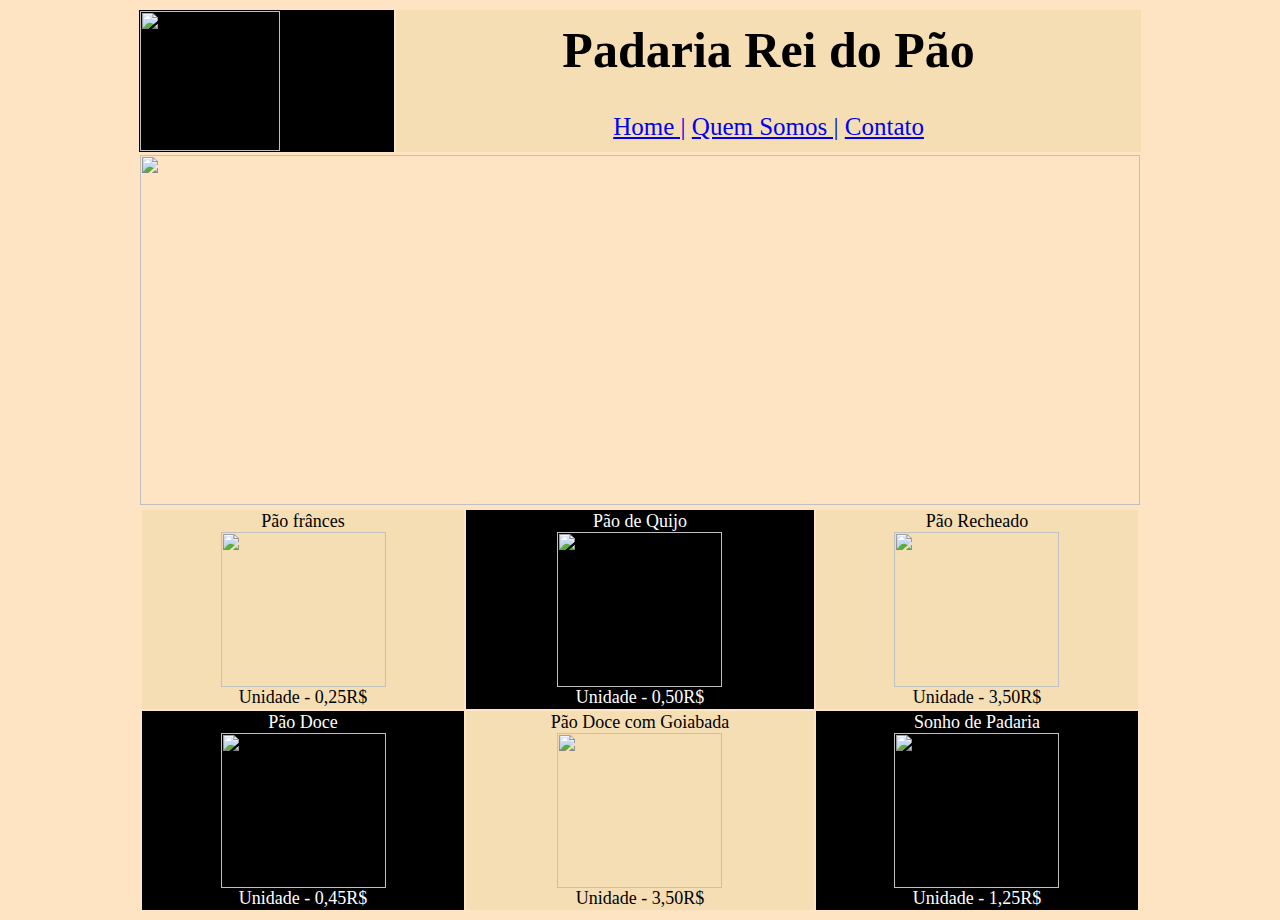
==== index.html @ 81607182 "Rename Index.html to index.html" ====
<DOCTYPE html>

<html>
	
	<head>
		
		<title>Rei do Pão</title>
		<meta charset = "utf-8">

	</head>

	<body align="center" style="background-color:bisque">

		<table  width="1000" border="0" align="center">
			
			<tr style="font-size:25">

				<td style="background-color:black; color:white;" >
					<img src="https://thumbs.dreamstime.com/b/m%C3%A3o-da-padaria-escrita-rotulando-o-logotipo-etiqueta-crach%C3%A1-emblema-85270620.jpg" height="140" width="140">
				</td>	
				<td style="background-color:wheat; color:black;" align="center">
					<h1>Padaria Rei do Pão</h1>
					<a href="home.html">Home |</a>
					<a href="Quem Somos.html"> Quem Somos |</a>
					<a href="Contato.html"> Contato</a>
				</td>

			</tr>
			
			<tr>
				<td colspan="2">
					<img src="https://image.freepik.com/fotos-gratis/rye-cortou-pao-na-mesa_1112-1265.jpg" height="350" width="1000">
				</td>
			</tr>

		</table>

		<table  width="1000" border="0" align="center">
			
			<tr style="font-size:18">

				<td style="background-color:wheat; color:black;" align="center">
					Pão frânces<br>
					<img src="https://www.sabornamesa.com.br/media/k2/items/cache/f59fd3a46f2adbbd9dd6269010353971_L.jpg" height="155" width="165">
					<br> Unidade - 0,25R$
				</td>

				<td style="background-color:black; color:white;" align="center">
					Pão de Quijo <br>
					<img src="https://www.30receitas.com/wp-content/uploads/2020/11/pao-queijo-padaria.png" height="155" width="165">
					<br>Unidade - 0,50R$
				</td>

				<td style="background-color:wheat; color:black;" align="center">
					Pão Recheado <br>
					<img src="https://p2.trrsf.com/image/fget/cf/620/0/images.terra.com/2020/06/30/pao-recheado-carne-seca-1-1-768x512.jpg" height="155" width="165">
					<br> Unidade - 3,50R$
				</td>

			</tr>

			<tr style="font-size:18">

				<td style="background-color:black; color:white;" align="center">
					Pão Doce<br>
					<img src="https://img.cybercook.com.br/imagens/receitas/681/pao-doce-de-creme-e-coco-840x480.jpg?q=75" height="155" width="165">
					<br> Unidade - 0,45R$
				</td>

				<td style="background-color:wheat; color:black;" align="center">
					Pão Doce com Goiabada<br>
					<img src="https://d1uz88p17r663j.cloudfront.net/resized/cfc66a2e8c326f0e3a62a96a950c6347_pao-doce-goiabada-receitas-nestle_1200_600.jpg" height="155" width="165">
					<br> Unidade - 3,50R$
				</td>

				<td style="background-color:black; color:white;" align="center">
					Sonho de Padaria <br>
					<img src="https://s2.glbimg.com/KvqF7ETpto1QsD1Kf89w4V9LOPk=/0x0:1280x720/924x0/smart/filters:strip_icc()/i.s3.glbimg.com/v1/AUTH_e84042ef78cb4708aeebdf1c68c6cbd6/internal_photos/bs/2020/m/z/GillcwTvC9fDZkMqHqeQ/sonho-de-doce-de-leite.jpg" height="155" width="165">
					<br> Unidade - 1,25R$
				</td>

			</tr>

		</table>

	</body>

</html>
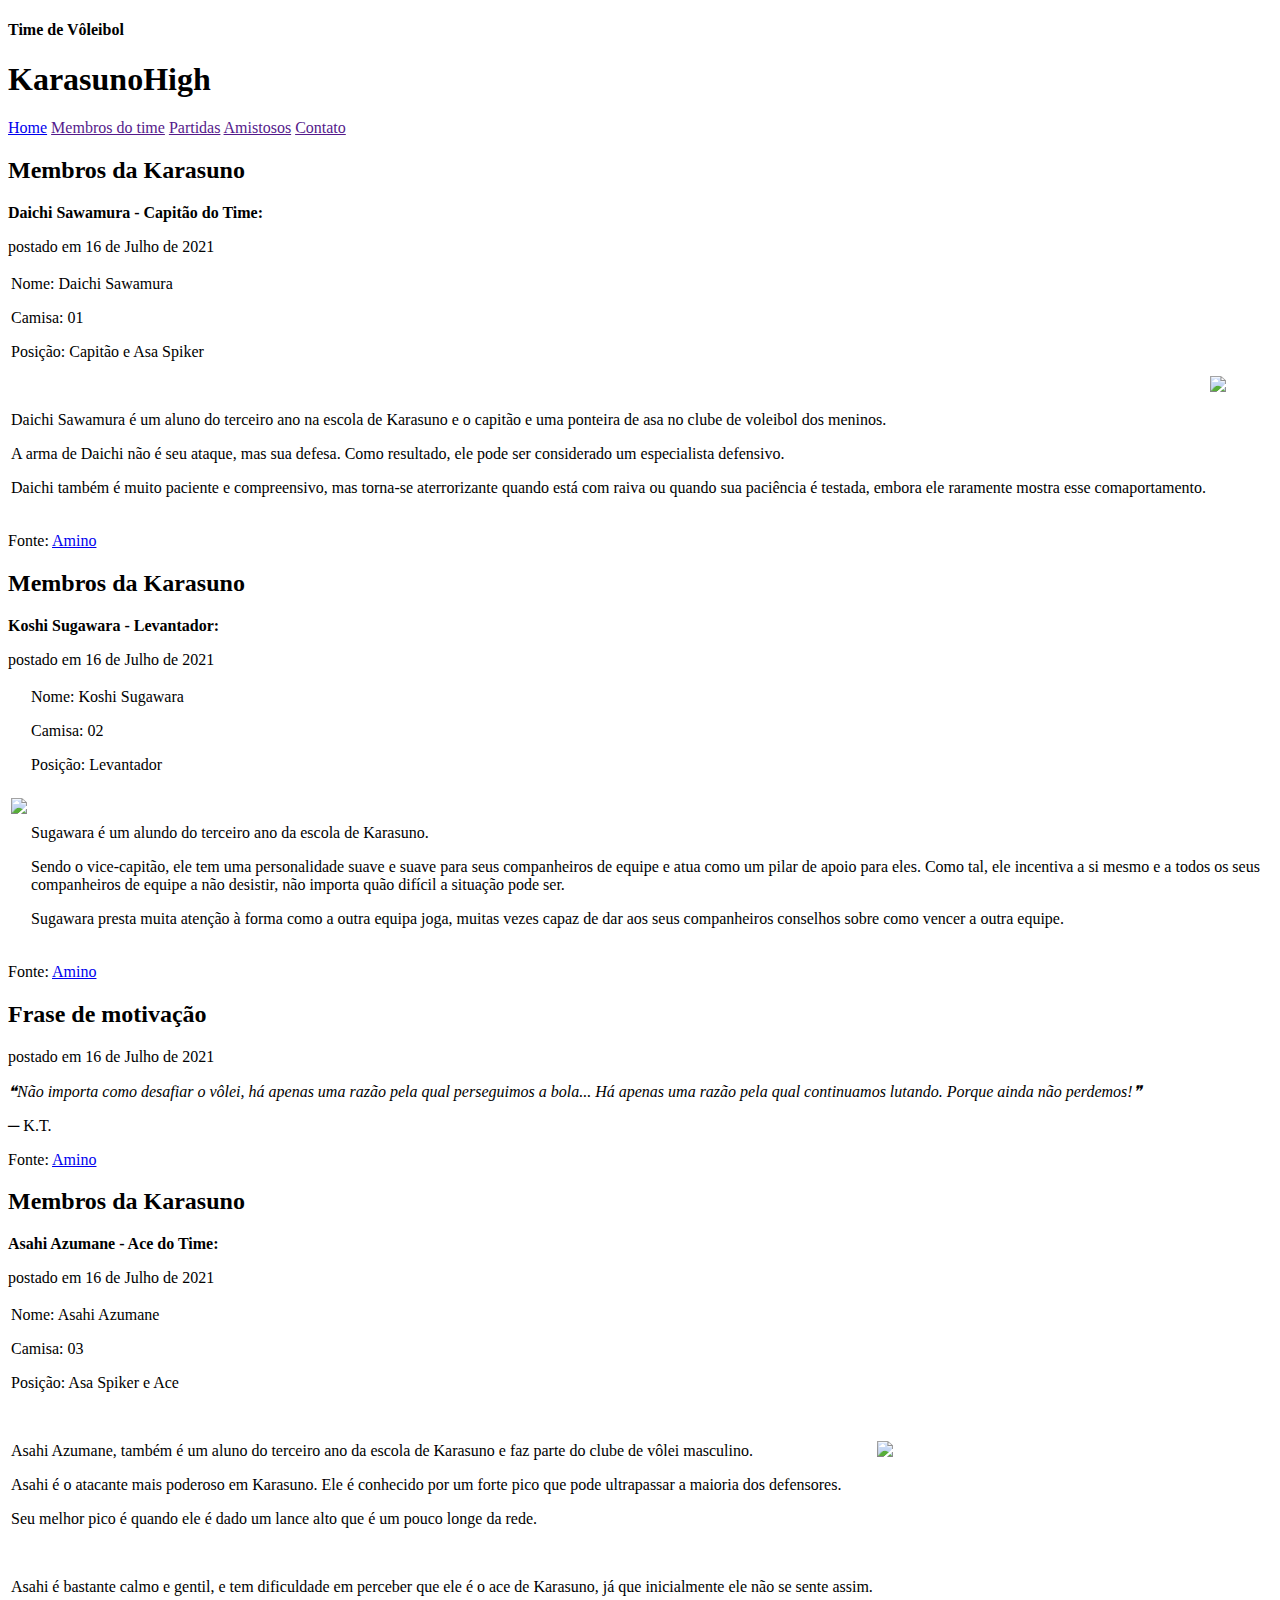
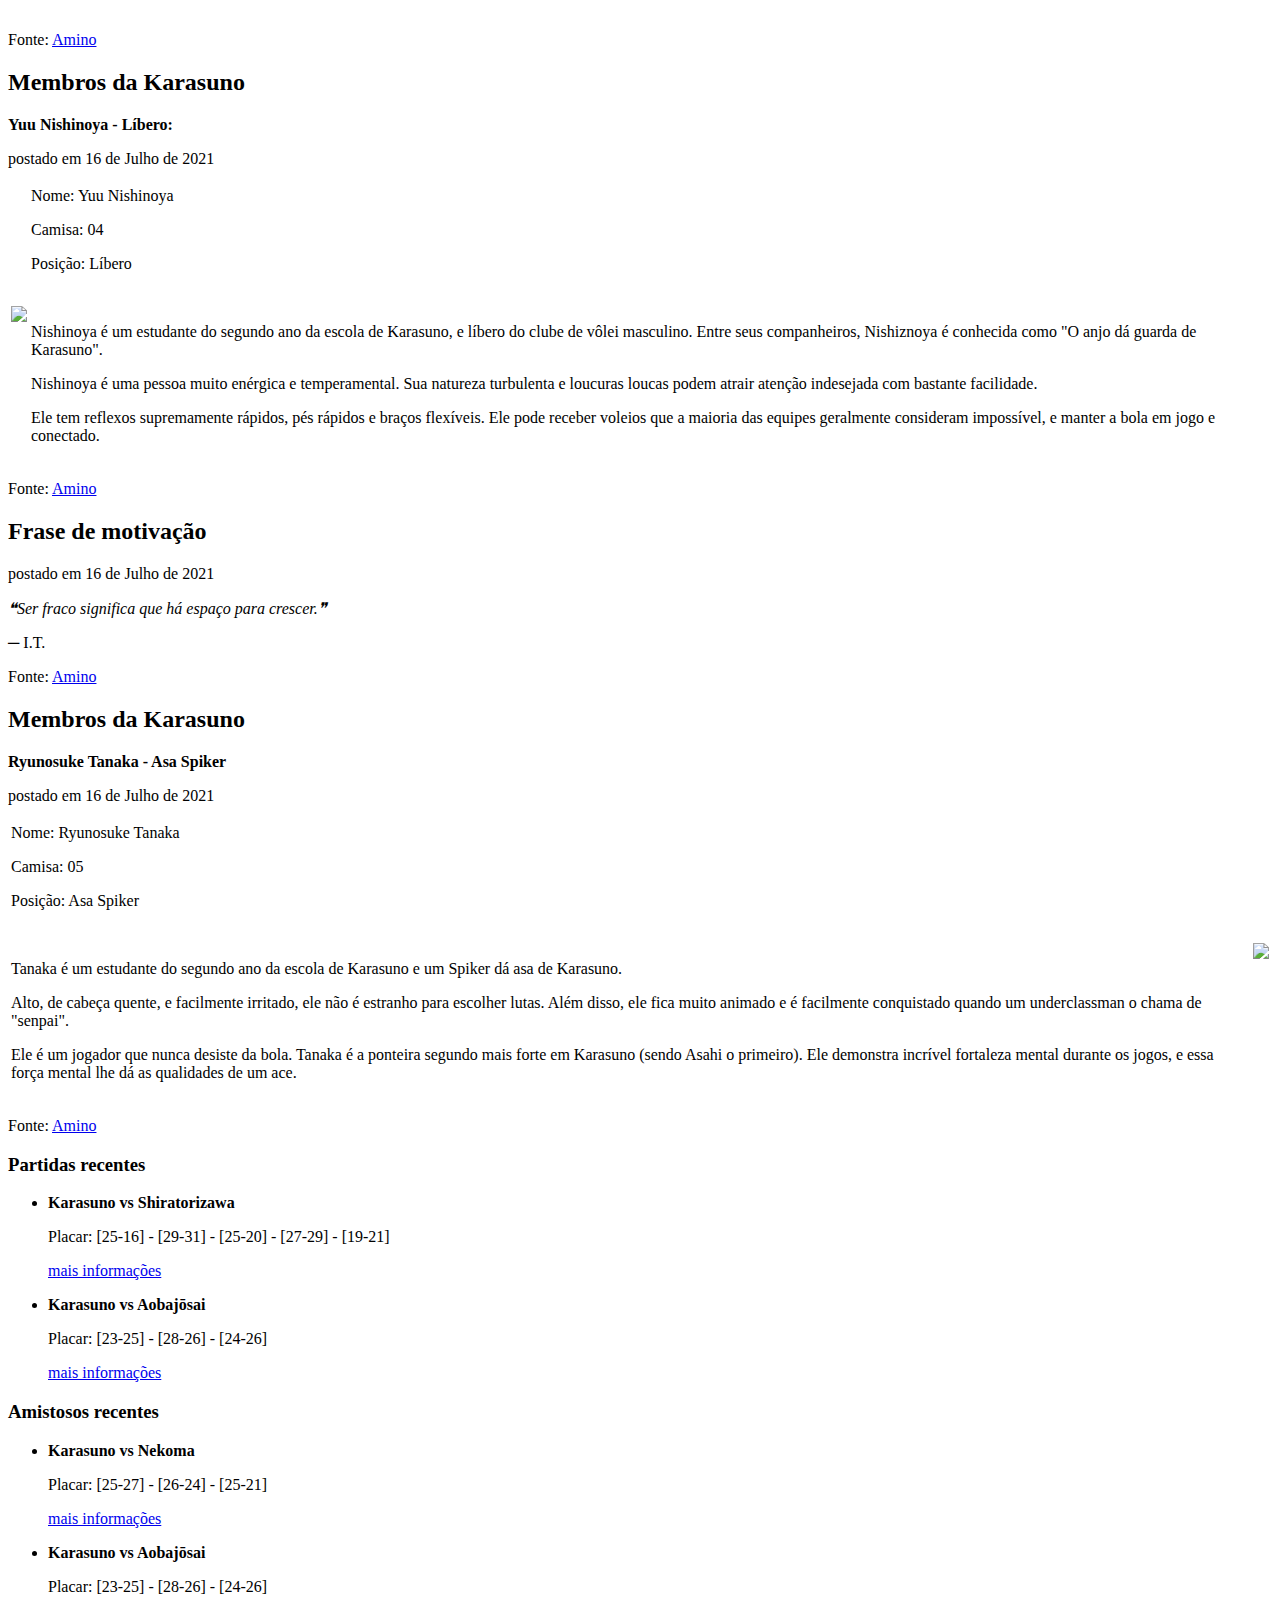
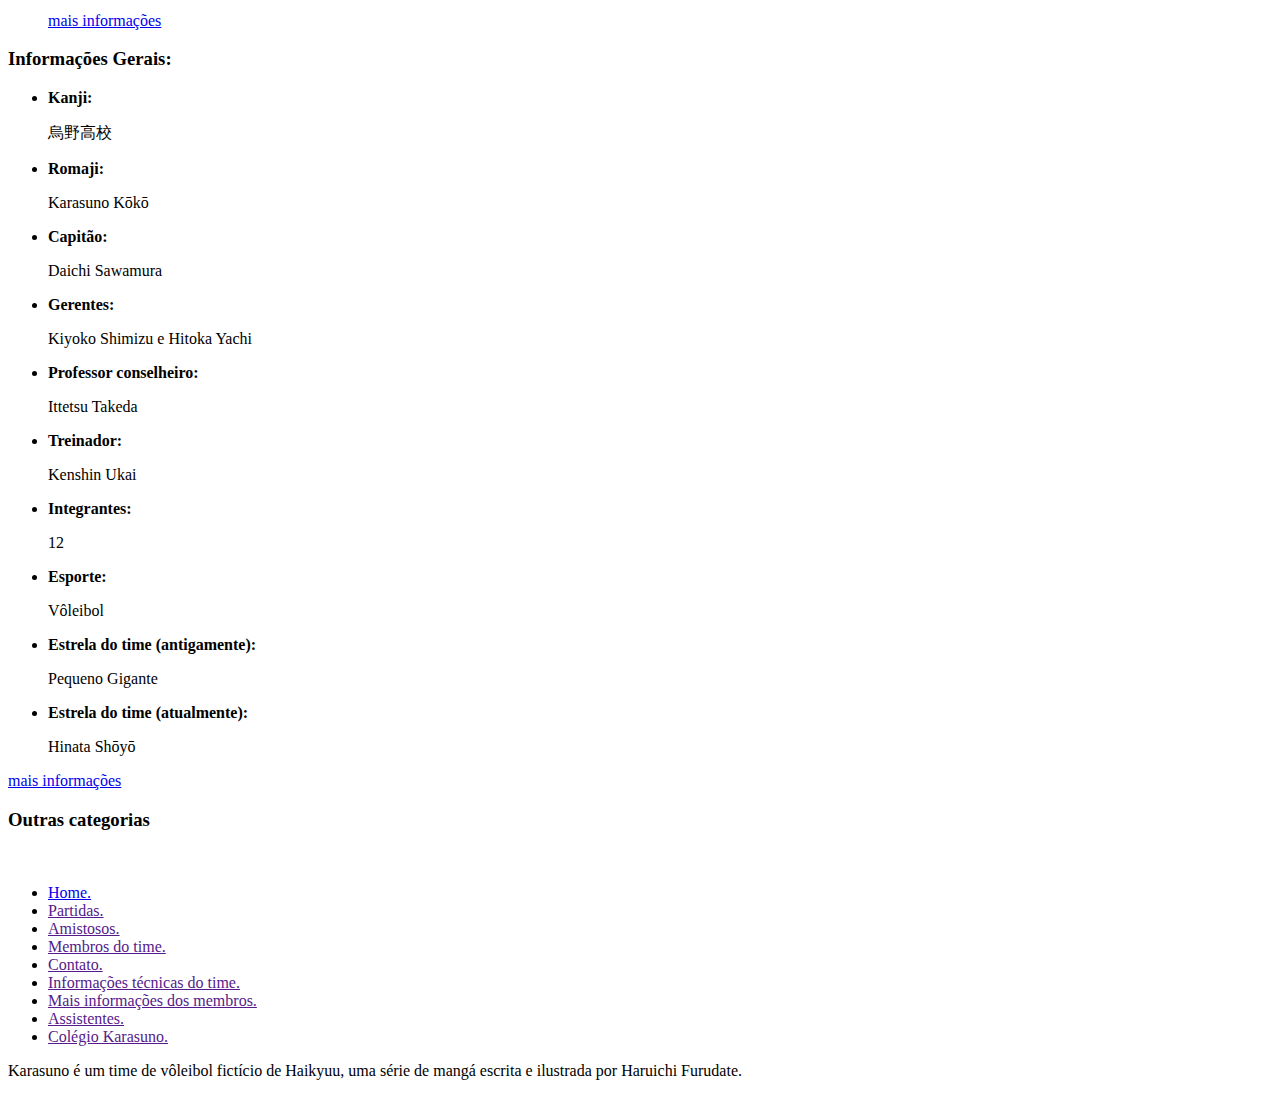
==== commit 293b43bd: "Add files via upload" ====
--- a/index.html
+++ b/index.html
@@ -1,88 +1,277 @@
-<DOCTYPE html>
-
-<html>
-	
-	<head>
-		
-		<title>Rei do Pão</title>
-		<meta charset = "utf-8">
-
-	</head>
-
-	<body align="center" style="background-color:bisque">
-
-		<table  width="1000" border="0" align="center">
-			
-			<tr style="font-size:25">
-
-				<td style="background-color:black; color:white;" >
-					<img src="https://thumbs.dreamstime.com/b/m%C3%A3o-da-padaria-escrita-rotulando-o-logotipo-etiqueta-crach%C3%A1-emblema-85270620.jpg" height="140" width="140">
-				</td>	
-				<td style="background-color:wheat; color:black;" align="center">
-					<h1>Padaria Rei do Pão</h1>
-					<a href="home.html">Home |</a>
-					<a href="Quem Somos.html"> Quem Somos |</a>
-					<a href="Contato.html"> Contato</a>
-				</td>
-
-			</tr>
-			
-			<tr>
-				<td colspan="2">
-					<img src="https://image.freepik.com/fotos-gratis/rye-cortou-pao-na-mesa_1112-1265.jpg" height="350" width="1000">
-				</td>
-			</tr>
-
-		</table>
-
-		<table  width="1000" border="0" align="center">
-			
-			<tr style="font-size:18">
-
-				<td style="background-color:wheat; color:black;" align="center">
-					Pão frânces<br>
-					<img src="https://www.sabornamesa.com.br/media/k2/items/cache/f59fd3a46f2adbbd9dd6269010353971_L.jpg" height="155" width="165">
-					<br> Unidade - 0,25R$
-				</td>
-
-				<td style="background-color:black; color:white;" align="center">
-					Pão de Quijo <br>
-					<img src="https://www.30receitas.com/wp-content/uploads/2020/11/pao-queijo-padaria.png" height="155" width="165">
-					<br>Unidade - 0,50R$
-				</td>
-
-				<td style="background-color:wheat; color:black;" align="center">
-					Pão Recheado <br>
-					<img src="https://p2.trrsf.com/image/fget/cf/620/0/images.terra.com/2020/06/30/pao-recheado-carne-seca-1-1-768x512.jpg" height="155" width="165">
-					<br> Unidade - 3,50R$
-				</td>
-
-			</tr>
-
-			<tr style="font-size:18">
-
-				<td style="background-color:black; color:white;" align="center">
-					Pão Doce<br>
-					<img src="https://img.cybercook.com.br/imagens/receitas/681/pao-doce-de-creme-e-coco-840x480.jpg?q=75" height="155" width="165">
-					<br> Unidade - 0,45R$
-				</td>
-
-				<td style="background-color:wheat; color:black;" align="center">
-					Pão Doce com Goiabada<br>
-					<img src="https://d1uz88p17r663j.cloudfront.net/resized/cfc66a2e8c326f0e3a62a96a950c6347_pao-doce-goiabada-receitas-nestle_1200_600.jpg" height="155" width="165">
-					<br> Unidade - 3,50R$
-				</td>
-
-				<td style="background-color:black; color:white;" align="center">
-					Sonho de Padaria <br>
-					<img src="https://s2.glbimg.com/KvqF7ETpto1QsD1Kf89w4V9LOPk=/0x0:1280x720/924x0/smart/filters:strip_icc()/i.s3.glbimg.com/v1/AUTH_e84042ef78cb4708aeebdf1c68c6cbd6/internal_photos/bs/2020/m/z/GillcwTvC9fDZkMqHqeQ/sonho-de-doce-de-leite.jpg" height="155" width="165">
-					<br> Unidade - 1,25R$
-				</td>
-
-			</tr>
-
-		</table>
-
-	</body>
-
-</html>
+<!DOCTYPE html>
+<html>
+<head>
+
+	<title>Haikyuu Blog</title>
+	<meta charset="utf-8">
+	<link rel="stylesheet" type="text/css" href="css/estilo.css">
+
+</head>
+<body>
+
+	<div id="cabeça">
+		
+		<div id="logo">
+			<h4>Time de Vôleibol</h4>
+			<h1>Karasuno<span class="branco">High</span></h1>
+		</div>
+		<div id="menu">
+			<a href="index.html">Home</a>
+			<a href="">Membros do time</a>
+			<a href="">Partidas</a>
+			<a href="">Amistosos</a>
+			<a href="">Contato</a>
+		</div>
+
+	</div>
+	<div id="principal">
+		
+		<div id="postagem">
+			
+			<div class="posts">
+				<h2>Membros da Karasuno</h2>
+				<p><strong>Daichi Sawamura - Capitão do Time:</strong></p>
+				<span class="data">postado em 16 de Julho de 2021</span>
+				<table>
+					<tr>
+						<td>
+							<p>Nome: Daichi Sawamura</p>
+							<p>Camisa: 01</p>
+							<p>Posição: Capitão e Asa Spiker</p>
+							<br>
+							<p>Daichi Sawamura é um aluno do terceiro ano na escola de Karasuno e o capitão e uma ponteira de asa no clube de voleibol dos meninos.</p>
+							<p>A arma de Daichi não é seu ataque, mas sua defesa.  Como resultado, ele pode ser considerado um especialista defensivo.</p>
+							<p>Daichi também é muito paciente e compreensivo, mas torna-se aterrorizante quando está com raiva ou quando sua paciência é testada, embora ele raramente mostra esse comaportamento.</p>
+						</td>
+						<td>
+							<img src="imagem/daichi1.jpg" width="290">
+						</td>
+					</tr>
+				</table>
+				<p>Fonte: <a href="https://aminoapps.com/c/haikyuubr/page/blog/karasuno-team/WQj1_qZSXuLr72jBGZkJYDr1EeMmzbeLZa">Amino</a></p>
+			</div>
+			<div class="posts">
+				<h2>Membros da Karasuno</h2>
+				<p><strong>Koshi Sugawara - Levantador:</strong></p>
+				<span class="data">postado em 16 de Julho de 2021</span>
+				<table>
+					<tr>
+						<td>
+							<img src="imagem/sugawara1.jpg" width="290">
+						</td>
+						<td>
+							<p>Nome: Koshi Sugawara</p>
+							<p>Camisa: 02</p>
+							<p>Posição: Levantador</p>
+							<br>
+							<p>Sugawara é um alundo do terceiro ano da escola de Karasuno.</p>
+							<p>Sendo o vice-capitão, ele tem uma personalidade suave e suave para seus companheiros de equipe e atua como um pilar de apoio para eles. Como tal, ele incentiva a si mesmo e a todos os seus companheiros de equipe a não desistir, não importa quão difícil a situação pode ser.</p>
+							<p>Sugawara presta muita atenção à forma como a outra equipa joga, muitas vezes capaz de dar aos seus companheiros conselhos sobre como vencer a outra equipe.</p>
+						</td>
+					</tr>
+				</table>
+				<p>Fonte: <a href="https://aminoapps.com/c/haikyuubr/page/blog/karasuno-team/WQj1_qZSXuLr72jBGZkJYDr1EeMmzbeLZa">Amino</a></p>
+			</div>
+			<div class="posts">
+				<h2>Frase de motivação</h2>
+				<span class="data">postado em 16 de Julho de 2021</span>
+				<em><p>❝Não importa como desafiar o vôlei, há apenas uma razão pela qual perseguimos a bola... Há apenas uma razão pela qual continuamos lutando. Porque ainda não perdemos!❞</p></em>                            
+				<p>─ K.T.</p>
+				
+				<p>Fonte: <a href="https://aminoapps.com/c/otanix/page/item/karasuno-contrib/EKX0_6ocLI5B6lbDNkW2RM38GQk8wD3r8jfG">Amino</a></p>
+			</div>
+			<div class="posts">
+				<h2>Membros da Karasuno</h2>
+				<p><strong>Asahi Azumane - Ace do Time:</strong></p>
+				<span class="data">postado em 16 de Julho de 2021</span>
+				<table>
+					<tr>
+						<td>
+							<p>Nome: Asahi Azumane</p>
+							<p>Camisa: 03</p>
+							<p>Posição: Asa Spiker e Ace</p>
+							<br>
+							<p>Asahi Azumane, também é um aluno do terceiro ano da escola de Karasuno e faz parte do clube de vôlei masculino.</p>
+							<p>Asahi é o atacante mais poderoso em Karasuno.  Ele é conhecido por um forte pico que pode ultrapassar a maioria dos defensores.</p>
+							<p>Seu melhor pico é quando ele é dado um lance alto que é um pouco longe da rede.</p><br>
+							<p>Asahi é bastante calmo e gentil, e tem dificuldade em perceber que ele é o ace de Karasuno, já que inicialmente ele não se sente assim.</p>
+						</td>
+						<td>
+							<img src="imagem/asagi1.jpg" width="290">
+						</td>
+					</tr>
+				</table>
+				<p>Fonte: <a href="https://aminoapps.com/c/haikyuubr/page/blog/karasuno-team/WQj1_qZSXuLr72jBGZkJYDr1EeMmzbeLZa">Amino</a></p>
+			</div>
+			<div class="posts">
+				<h2>Membros da Karasuno</h2>
+				<p><strong>Yuu Nishinoya - Líbero:</strong></p>
+				<span class="data">postado em 16 de Julho de 2021</span>
+				<table>
+					<tr>
+						<td>
+							<img src="imagem/nishinoya1.jpg" width="290">
+						</td>
+						<td>
+							<p>Nome: Yuu Nishinoya</p>
+							<p>Camisa: 04</p>
+							<p>Posição: Líbero</p>
+							<br>
+							<p>Nishinoya é um estudante do segundo ano da escola de Karasuno, e líbero do clube de vôlei masculino. Entre seus companheiros, Nishiznoya é conhecida como "O anjo dá guarda de Karasuno".</p>
+							<p>Nishinoya é uma pessoa muito enérgica e temperamental.  Sua natureza turbulenta e loucuras loucas podem atrair atenção indesejada com bastante facilidade.</p>
+							<p>Ele tem reflexos supremamente rápidos, pés rápidos e braços flexíveis.  Ele pode receber voleios que a maioria das equipes geralmente consideram impossível, e manter a bola em jogo e conectado.</p>
+						</td>
+					</tr>
+				</table>
+				<p>Fonte: <a href="https://aminoapps.com/c/haikyuubr/page/blog/karasuno-team/WQj1_qZSXuLr72jBGZkJYDr1EeMmzbeLZa">Amino</a></p>
+			</div>
+			<div class="posts">
+				<h2>Frase de motivação</h2>
+				<span class="data">postado em 16 de Julho de 2021</span>
+				<em><p>❝Ser fraco significa que há espaço para crescer.❞</p></em>                            
+				<p>─ I.T.</p>
+				
+				<p>Fonte: <a href="https://aminoapps.com/c/otanix/page/item/karasuno-contrib/EKX0_6ocLI5B6lbDNkW2RM38GQk8wD3r8jfG">Amino</a></p>
+			</div>
+			<div class="posts">
+				<h2>Membros da Karasuno</h2>
+				<p><strong>Ryunosuke Tanaka - Asa Spiker</strong></p>
+				<span class="data">postado em 16 de Julho de 2021</span>
+				<table>
+					<tr>
+						<td>
+							<p>Nome: Ryunosuke Tanaka</p>
+							<p>Camisa: 05</p>
+							<p>Posição: Asa Spiker</p>
+							<br>
+							<p>Tanaka é um estudante do segundo ano da escola de Karasuno e um Spiker dá asa de Karasuno.</p>
+							<p>Alto, de cabeça quente, e facilmente irritado, ele não é estranho para escolher lutas. Além disso, ele fica muito animado e é facilmente conquistado quando um underclassman o chama de "senpai".</p>
+							<p>Ele é um jogador que nunca desiste da bola. Tanaka é a ponteira segundo mais forte em Karasuno (sendo Asahi o primeiro). Ele demonstra incrível fortaleza mental durante os jogos, e essa força mental lhe dá as qualidades de um ace.</p>
+						</td>
+						<td>
+							<img src="imagem/tanaka1.jpg" width="290">
+						</td>
+					</tr>
+				</table>
+				<p>Fonte: <a href="https://aminoapps.com/c/haikyuubr/page/blog/karasuno-team/WQj1_qZSXuLr72jBGZkJYDr1EeMmzbeLZa">Amino</a></p>
+			</div>
+		
+		</div>
+		<div id="lateral">
+			<div id="partidas">
+				<h3>Partidas recentes</h3>
+				<div class="pdireita">
+					<ul>
+						<li>
+							<strong>Karasuno vs Shiratorizawa</strong>
+							<p>Placar: [25-16] - [29-31] - [25-20] - [27-29] - [19-21]</p>
+						<a href="https://haikyuu.fandom.com/pt-br/wiki/Shiratorizawa">mais informações</a>
+						</li>
+					</ul>
+				</div>
+				<div class="pdireita">
+					<ul>
+						<li>
+							<strong>Karasuno vs Aobajōsai</strong>
+							<p>Placar: [23-25] - [28-26] - [24-26]</p>
+						<a href="https://haikyuu.fandom.com/pt-br/wiki/Aobajosai">mais informações</a>
+						</li>
+					</ul>
+				</div>
+			</div>
+			<div id="amistosos">
+				<h3>Amistosos recentes</h3>
+				<div class="adireita">
+					<ul>
+						<li>
+							<strong>Karasuno vs Nekoma</strong>
+							<p>Placar: [25-27] - [26-24] - [25-21]</p>
+						<a href="https://haikyuu.fandom.com/pt-br/wiki/Shiratorizawa">mais informações</a>
+						</li>
+					</ul>
+				</div>
+				<div class="adireita">
+					<ul>
+						<li>
+							<strong>Karasuno vs Aobajōsai</strong>
+							<p>Placar: [23-25] - [28-26] - [24-26]</p>
+						<a href="https://www.allbluevr.com/analise-spoiler-haikyuu-karasuno-vs-nekoma-a-batalha-do-lixao/#:~:text=Pontua%C3%A7%C3%A3o%20do%20jogo%3A%20primeiro%20set,25%20Karasuno%20x%2021%20Nekoma.">mais informações</a>
+						</li>
+					</ul>
+				</div>
+			</div>
+			<div id="informações">
+				<h3>Informações Gerais:</h3>
+				<div class="adireita">
+					<ul>
+						<li>
+							<strong>Kanji:</strong>
+							<p>烏野高校</p>
+						</li>
+						<li>
+							<strong>Romaji:</strong>
+							<p>Karasuno Kōkō</p>
+						</li>
+						<li>
+							<strong>Capitão:</strong>
+							<p>Daichi Sawamura</p>
+						</li>
+						<li>
+							<strong>Gerentes:</strong>
+							<p>Kiyoko Shimizu e Hitoka Yachi</p>
+						</li>
+						<li>
+							<strong>Professor conselheiro:</strong>
+							<p>Ittetsu Takeda</p>
+						</li>
+						<li>
+							<strong>Treinador:</strong>
+							<p>Kenshin Ukai</p>
+						</li>
+						<li>
+							<strong>Integrantes:</strong>
+							<p>12</p>
+						</li>
+						<li>
+							<strong>Esporte:</strong>
+							<p>Vôleibol</p>
+						</li>
+						<li>
+							<strong>Estrela do time (antigamente):</strong>
+							<p>Pequeno Gigante</p>
+						</li>
+						<li>
+							<strong>Estrela do time (atualmente):</strong>
+							<p>Hinata Shōyō</p>
+						</li>
+
+					</ul>
+					<a href="https://haikyuu.fandom.com/pt-br/wiki/Shiratorizawa">mais informações</a>
+				</div>
+			</div>
+
+			<div id="dibaixo">
+				<h3>Outras categorias</h3>
+				<br>
+				<ul>
+					<li><a href="index.html">Home.</a><br></li>
+					<li><a href="">Partidas.</a><br></li>
+					<li><a href="">Amistosos.</a><br></li>
+					<li><a href="">Membros do time.</a><br></li>
+					<li><a href="">Contato.</a><br></li>
+					<li><a href="">Informações técnicas do time.</a><br></li>
+					<li><a href="">Mais informações dos membros.</a><br></li>
+					<li><a href="">Assistentes.</a><br></li>
+					<li><a href="">Colégio Karasuno.</a><br></li>
+				</ul>
+			</div>
+
+		</div>
+		<div id="rodape">
+			<p>Karasuno é um time de vôleibol fictício de Haikyuu, uma série de mangá escrita e ilustrada por Haruichi Furudate. </p>
+		</div>
+
+	</div>
+
+</body>
+</html>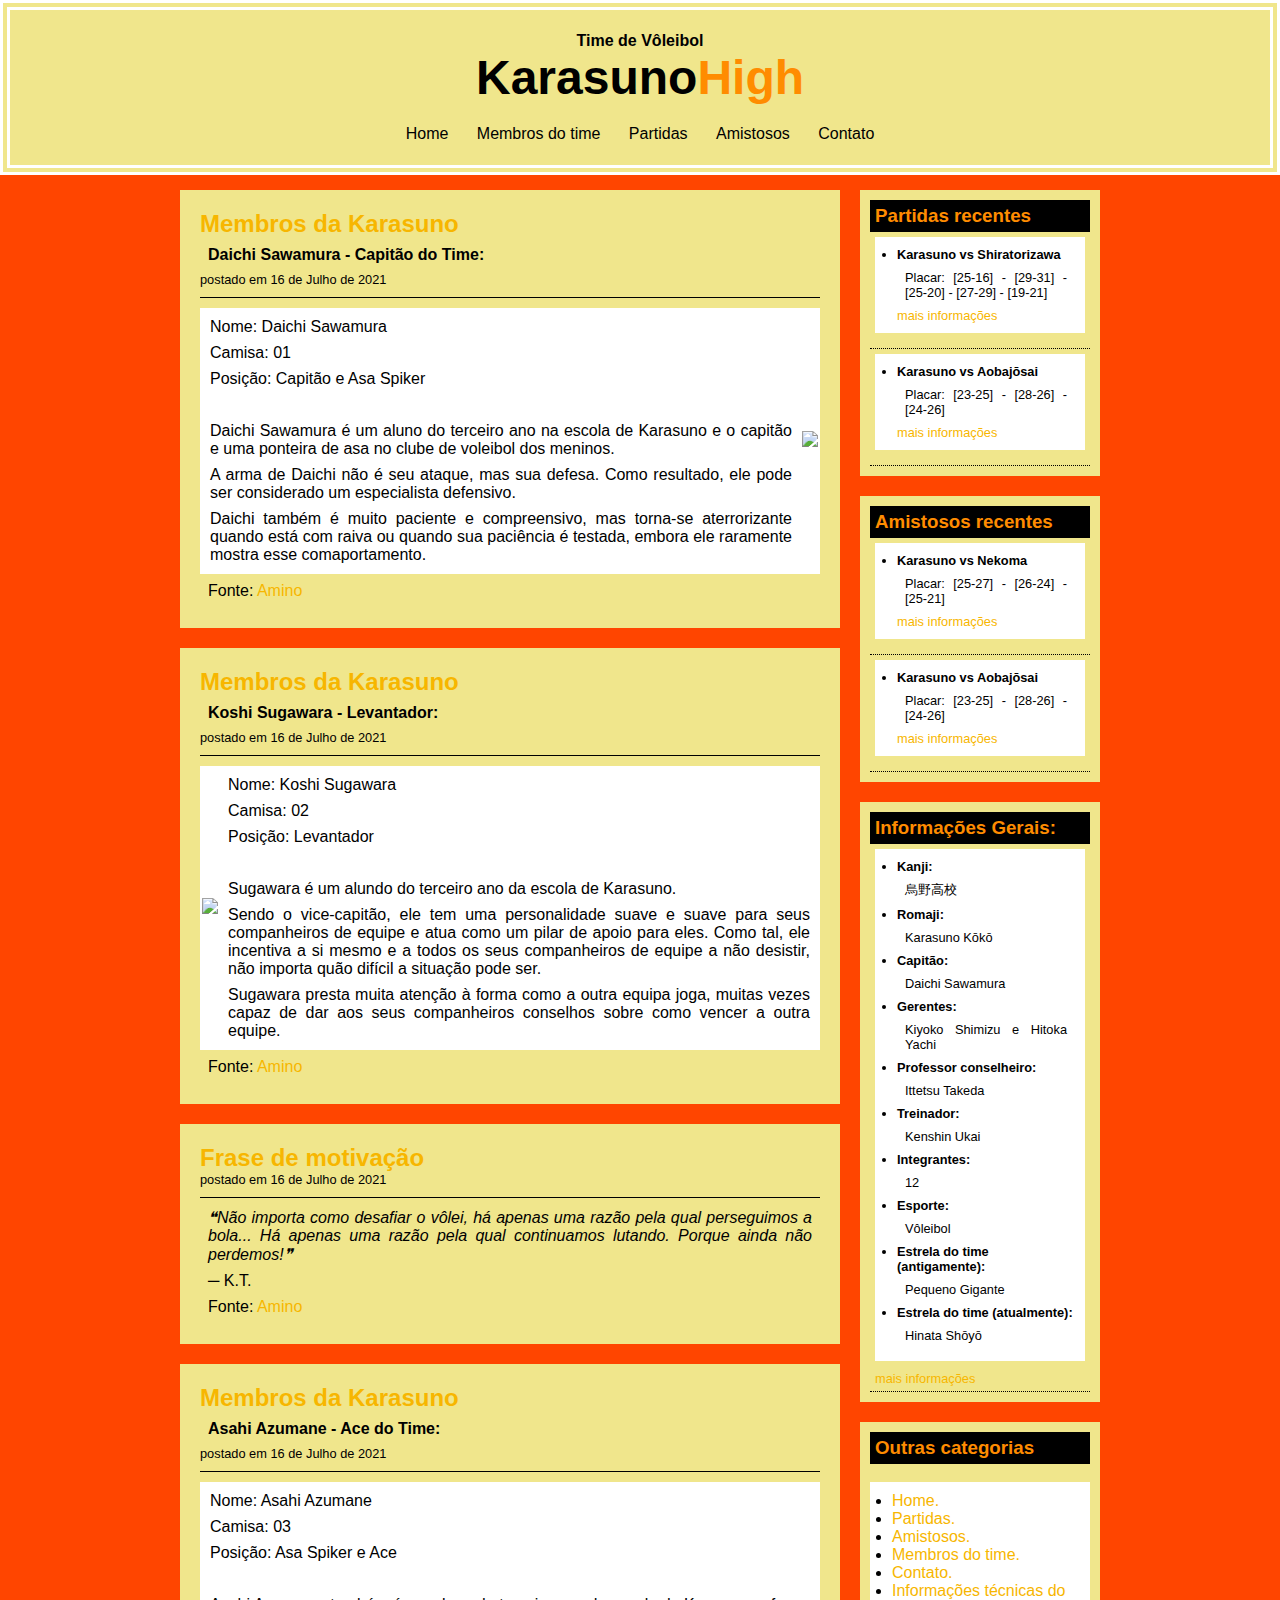
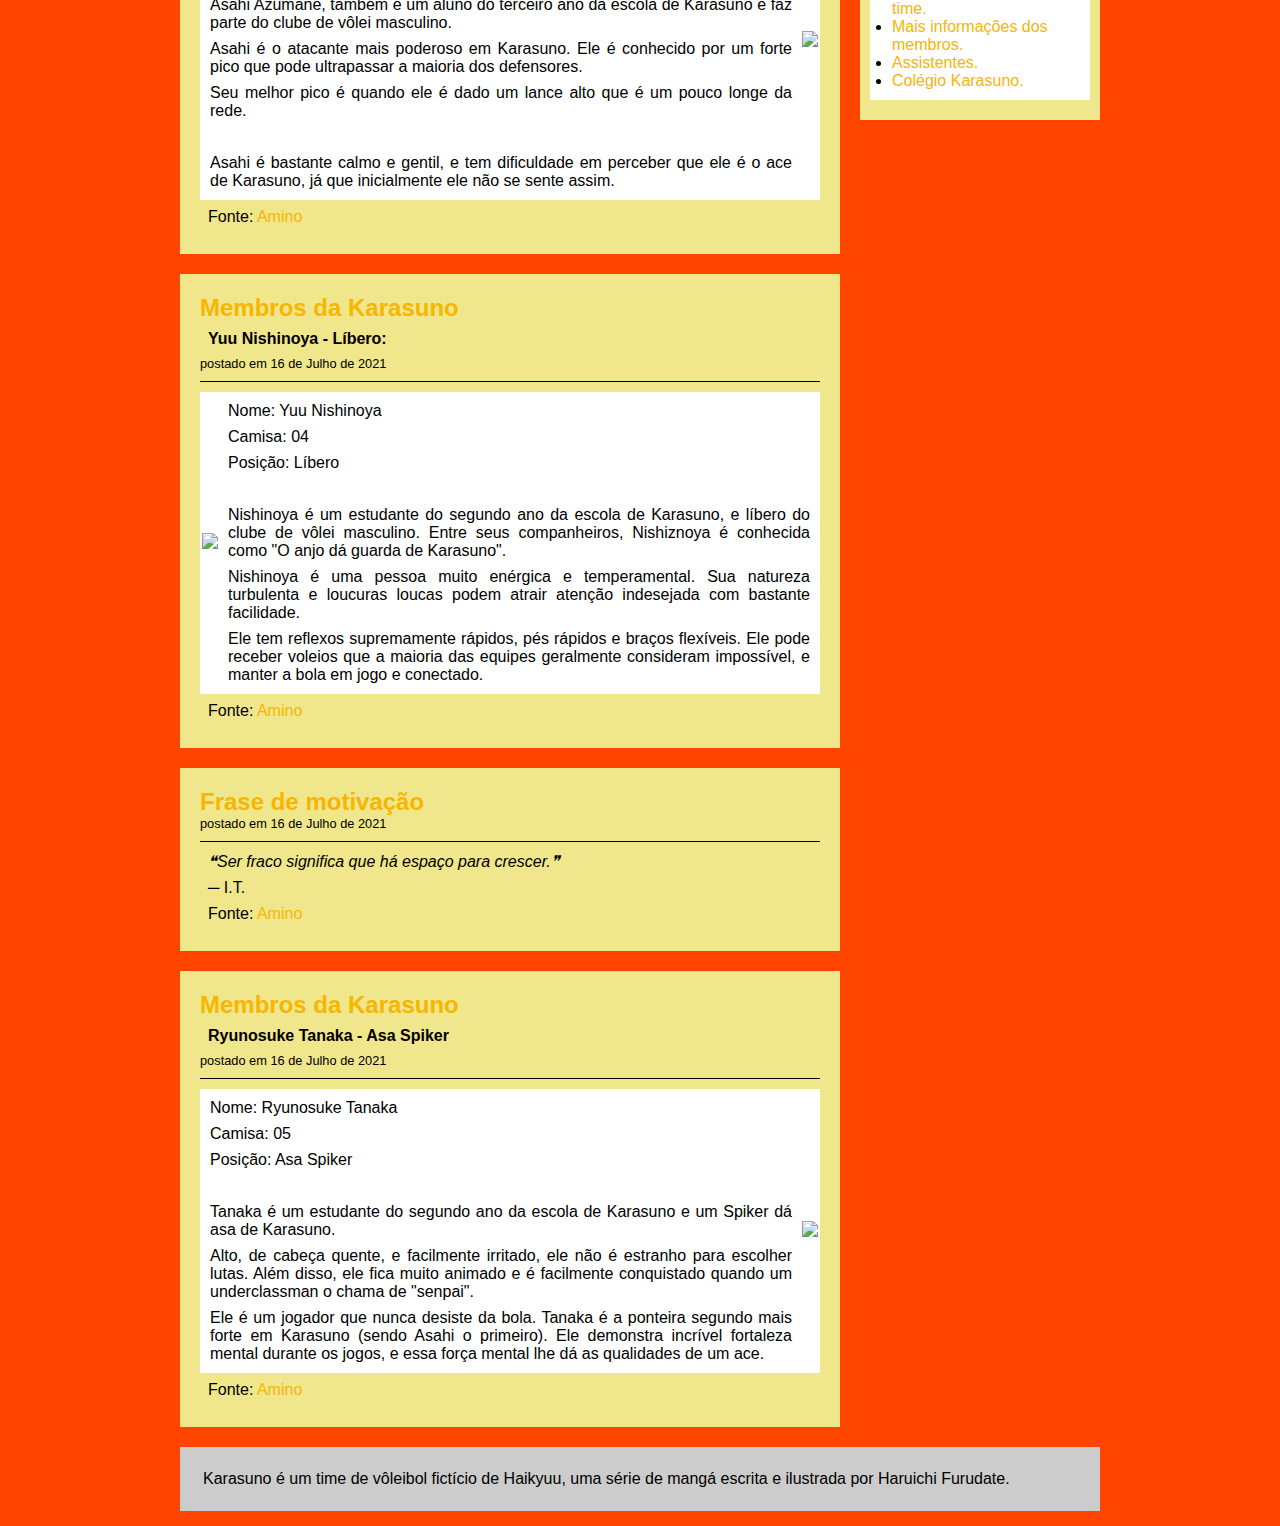
==== commit 62ef045e: "Update index.html" ====
--- a/index.html
+++ b/index.html
@@ -4,7 +4,7 @@
 
 	<title>Haikyuu Blog</title>
 	<meta charset="utf-8">
-	<link rel="stylesheet" type="text/css" href="css/estilo.css">
+	<link rel="stylesheet" type="text/css" href="estilo.css">
 
 </head>
 <body>
@@ -274,4 +274,4 @@
 	</div>
 
 </body>
-</html>+</html>
--- a/estilo.css
+++ b/estilo.css
@@ -0,0 +1,128 @@
+/*limpar formatações padrão   lightyellow*/
+* {
+	margin: 0;
+	padding: 0;
+}
+
+/* estilizando padrões */
+body {
+	font-size: 1em;
+	font-family: "Trebuchet MS", Helvetica, sans-serif;
+	background: orangered;
+}
+table {
+	background-color: white;
+}
+p {
+	text-align: justify;
+	margin: 8px;
+}
+li {
+	margin-left: 12px;
+}
+ul {
+	background: white;
+	padding: 10px;
+	margin-bottom: 10px;
+}
+
+h1 {
+	color: black;
+	font-size: 3em;
+}
+h2 {
+	color: #f7b600;
+}
+h3 {
+	color: darkorange;
+	background: black;
+	padding: 5px; 
+}
+h4 {
+	color: black;
+}
+
+/* MENU */
+
+a {
+	text-decoration: none;
+} 
+a:link,  a:visited{
+	color: #f7b600;
+}
+a:hover {
+	text-decoration: underline;
+}
+#cabeça a:link, #cabeça a:visited{
+	color: black;
+	padding: 8px 12px;
+}
+#cabeça a:hover {
+	color: darkorange;
+	background: #FFF;
+	text-decoration: none;
+}
+#cabeça{
+	background-color: khaki;
+	padding: 12px;
+	text-align: center;
+	border: double white 10px;
+}
+.branco{
+	color: darkorange;
+}
+
+/* estilizando postagens */
+#logo, #menu {
+	padding: 10px;
+} 
+.data{
+	font-size: 0.8em;
+	border-bottom: 0.8px solid black;
+	padding-bottom: 10px;
+	margin-bottom: 10px;
+	display: block; 
+}
+#principal {
+	width: 920px;
+	margin: 0 auto;
+	padding: 15px;
+}
+#postagem {
+	width: 660px;
+	float: left;
+}
+.posts {
+	background: khaki; 
+	padding: 20px;
+	margin-bottom: 20px
+}
+
+/* estilizando postagens a direita */
+#lateral {
+	width: 240px;
+	float: right;
+}
+#partidas, #amistosos, #informações {
+	background: khaki;
+	padding: 10px;
+	margin-bottom: 20px; 
+}
+.pdireita, .adireita{
+	font-size: 0.8em;
+	padding: 5px;
+	border-bottom: 1px dotted black;
+}
+#dibaixo {
+	background: khaki;
+	padding: 10px;
+	margin-bottom: 20px; 
+}
+
+/* estilizando rodape */
+#rodape {
+	clear: both;
+	text-align: center;
+	padding: 15px;
+	background: #CCC; 
+}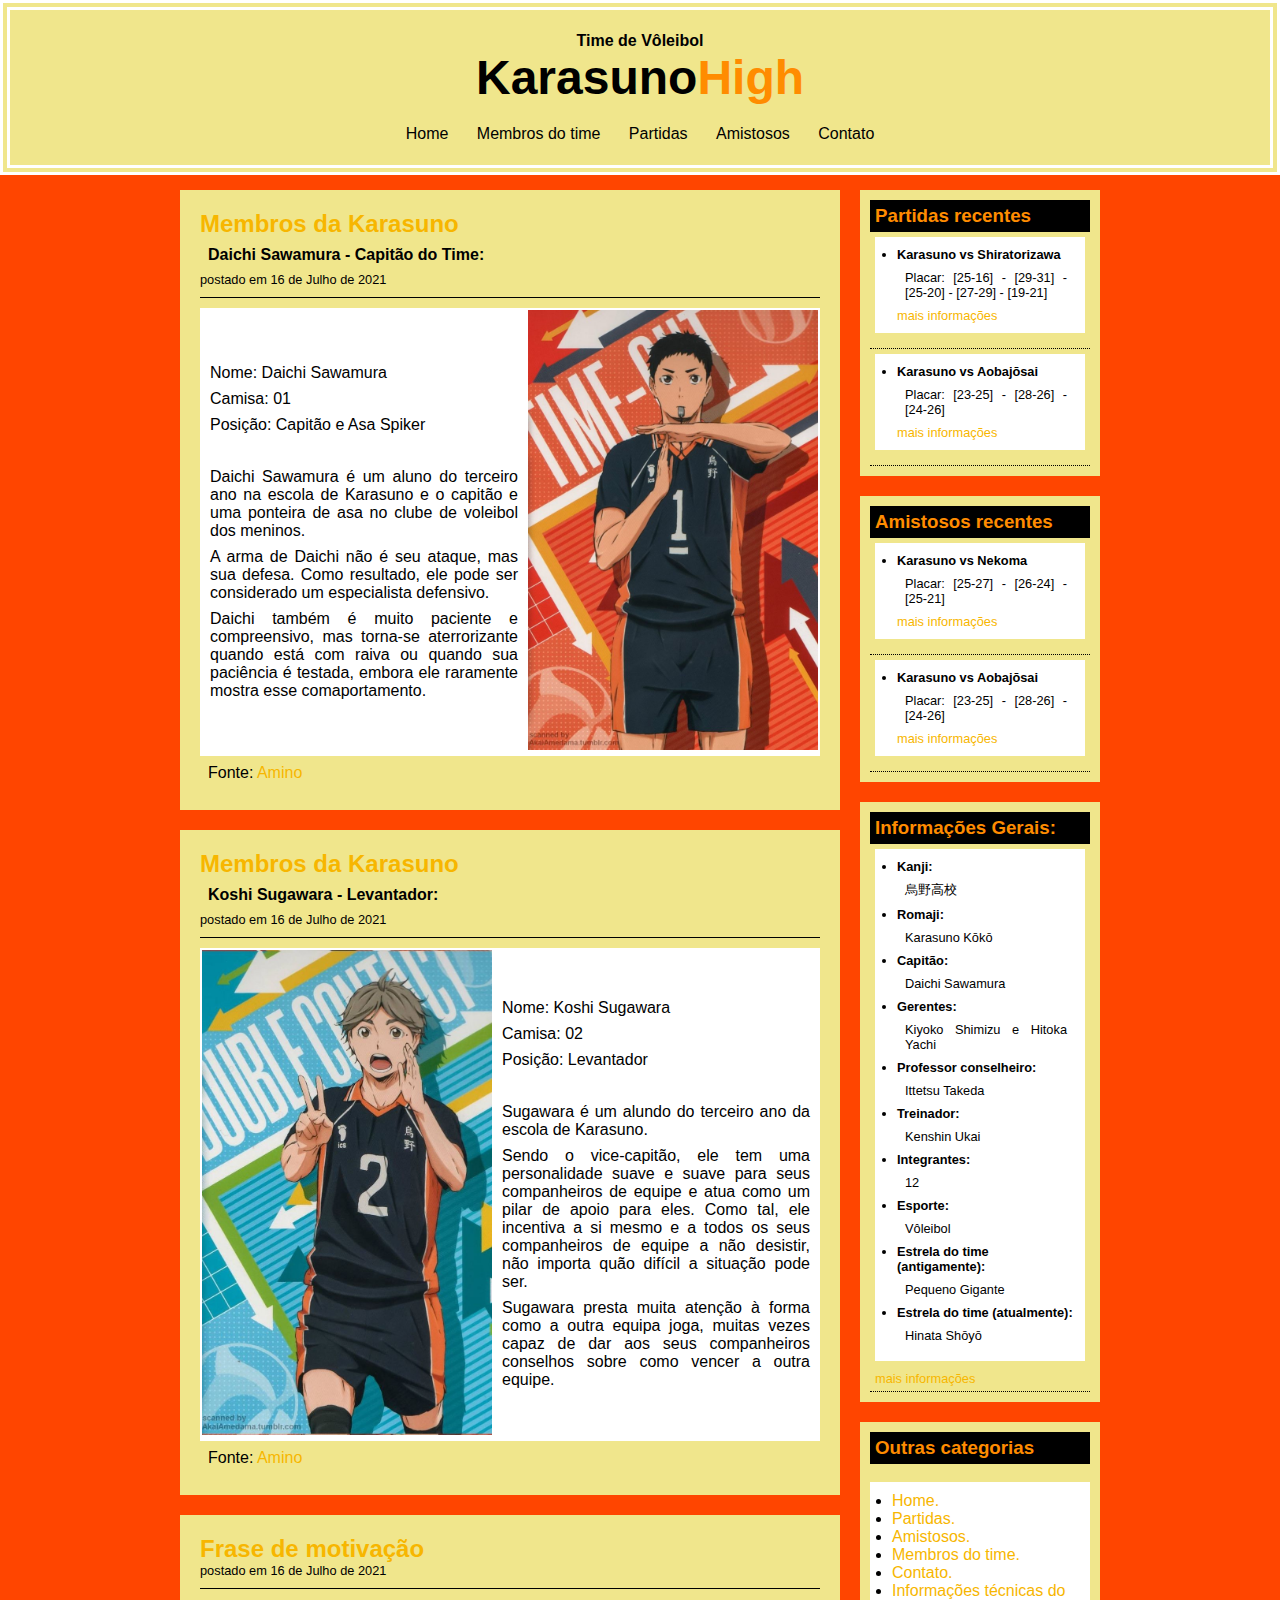
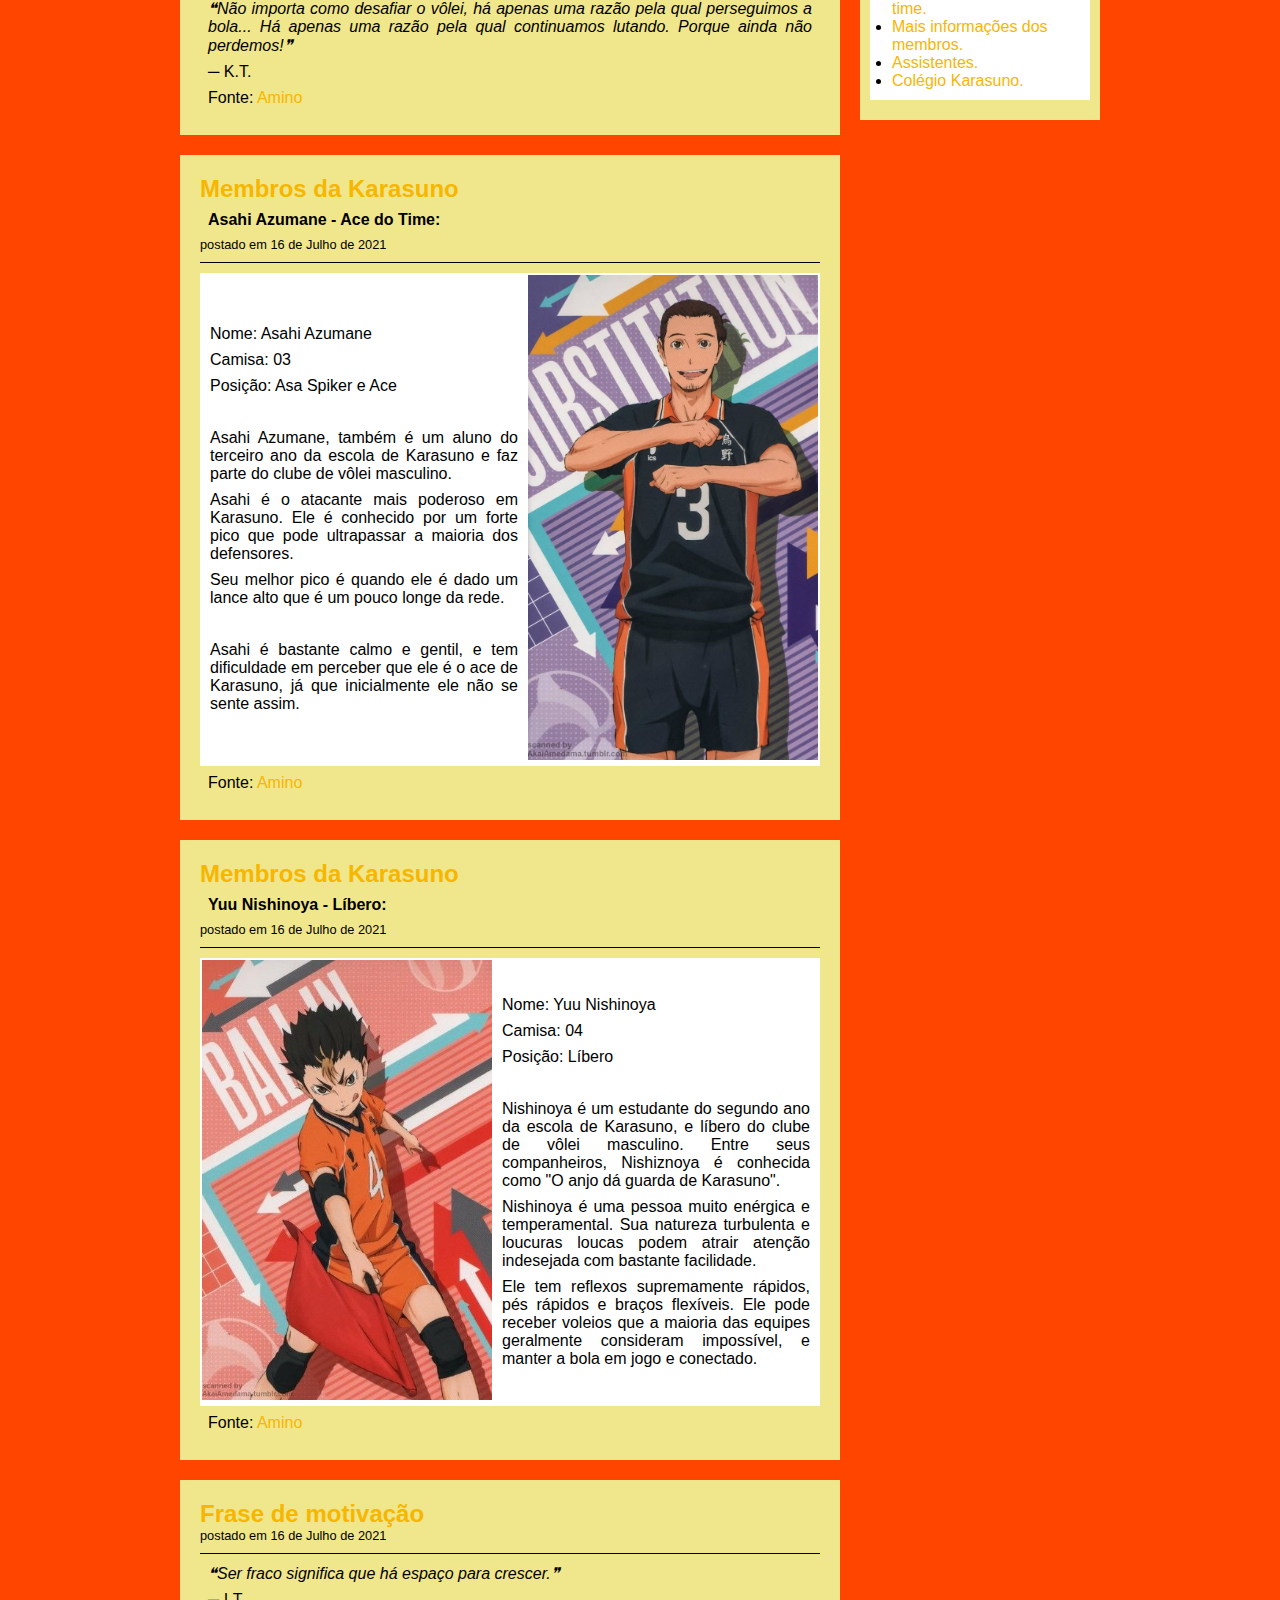
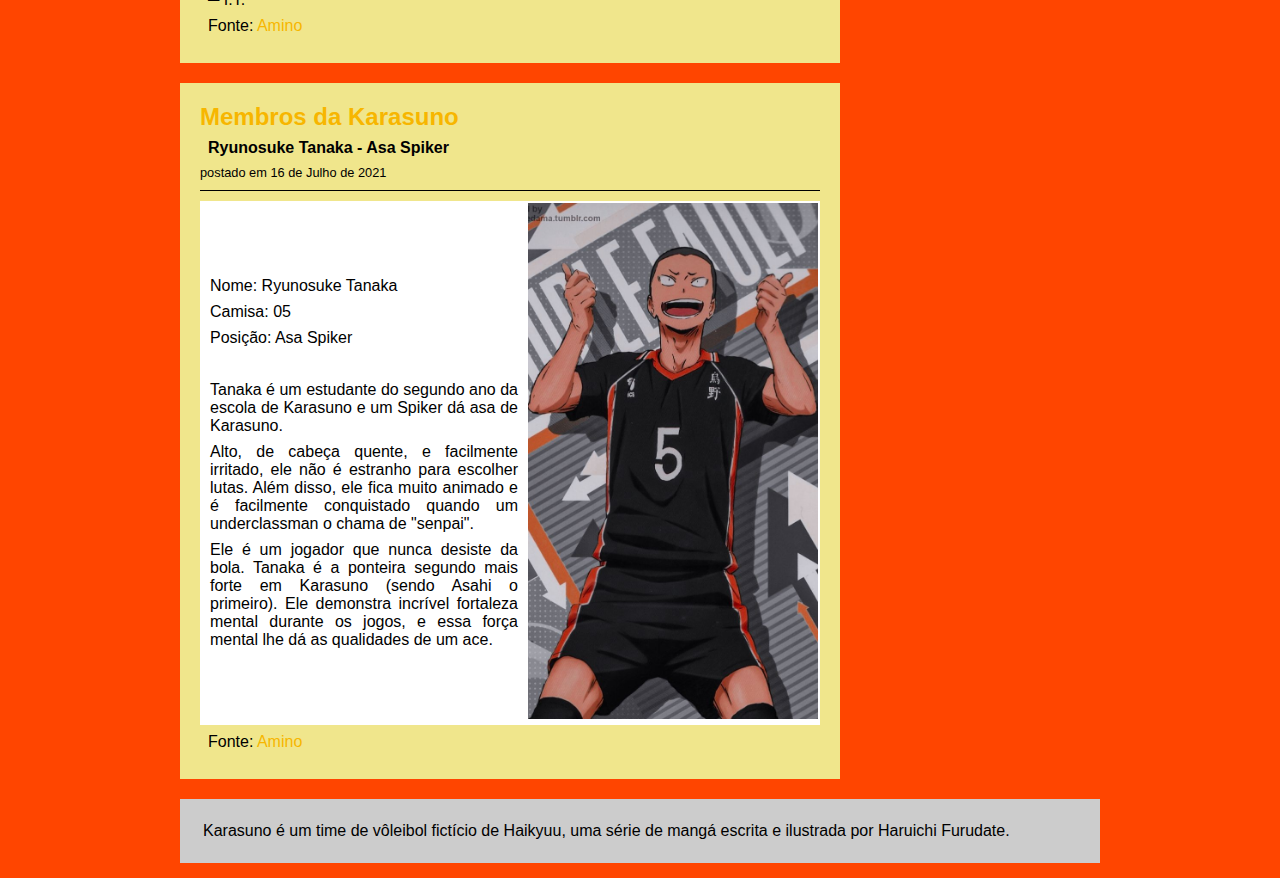
==== commit b331a55e: "Update index.html" ====
--- a/index.html
+++ b/index.html
@@ -2,7 +2,7 @@
 <html>
 <head>
 
-	<title>Haikyuu Blog</title>
+	<title>Karasuno Blog</title>
 	<meta charset="utf-8">
 	<link rel="stylesheet" type="text/css" href="estilo.css">
 
@@ -44,7 +44,7 @@
 							<p>Daichi também é muito paciente e compreensivo, mas torna-se aterrorizante quando está com raiva ou quando sua paciência é testada, embora ele raramente mostra esse comaportamento.</p>
 						</td>
 						<td>
-							<img src="imagem/daichi1.jpg" width="290">
+							<img src="daichi1.jpg" width="290" alt="imagem do personagem Daichi capitão do time de voleibol Karasuno">
 						</td>
 					</tr>
 				</table>
@@ -57,7 +57,7 @@
 				<table>
 					<tr>
 						<td>
-							<img src="imagem/sugawara1.jpg" width="290">
+							<img src="sugawara1.jpg" width="290" alt="imagem do personagem Sugawara vice-capitão do time de voleibol Karasuno">
 						</td>
 						<td>
 							<p>Nome: Koshi Sugawara</p>
@@ -97,7 +97,7 @@
 							<p>Asahi é bastante calmo e gentil, e tem dificuldade em perceber que ele é o ace de Karasuno, já que inicialmente ele não se sente assim.</p>
 						</td>
 						<td>
-							<img src="imagem/asagi1.jpg" width="290">
+							<img src="asagi1.jpg" width="290" alt="imagem do personagem Asagi ace do time de voleibol Karasuno">
 						</td>
 					</tr>
 				</table>
@@ -110,7 +110,7 @@
 				<table>
 					<tr>
 						<td>
-							<img src="imagem/nishinoya1.jpg" width="290">
+							<img src="nishinoya1.jpg" width="290" alt="imagem do personagem Nishinoya líberio do time de voleibol Karasuno">
 						</td>
 						<td>
 							<p>Nome: Yuu Nishinoya</p>
@@ -149,7 +149,7 @@
 							<p>Ele é um jogador que nunca desiste da bola. Tanaka é a ponteira segundo mais forte em Karasuno (sendo Asahi o primeiro). Ele demonstra incrível fortaleza mental durante os jogos, e essa força mental lhe dá as qualidades de um ace.</p>
 						</td>
 						<td>
-							<img src="imagem/tanaka1.jpg" width="290">
+							<img src="tanaka1.jpg" width="290" alt="imagem do personagem Tanaka Asa Spike do time de voleibol Karasuno">
 						</td>
 					</tr>
 				</table>
